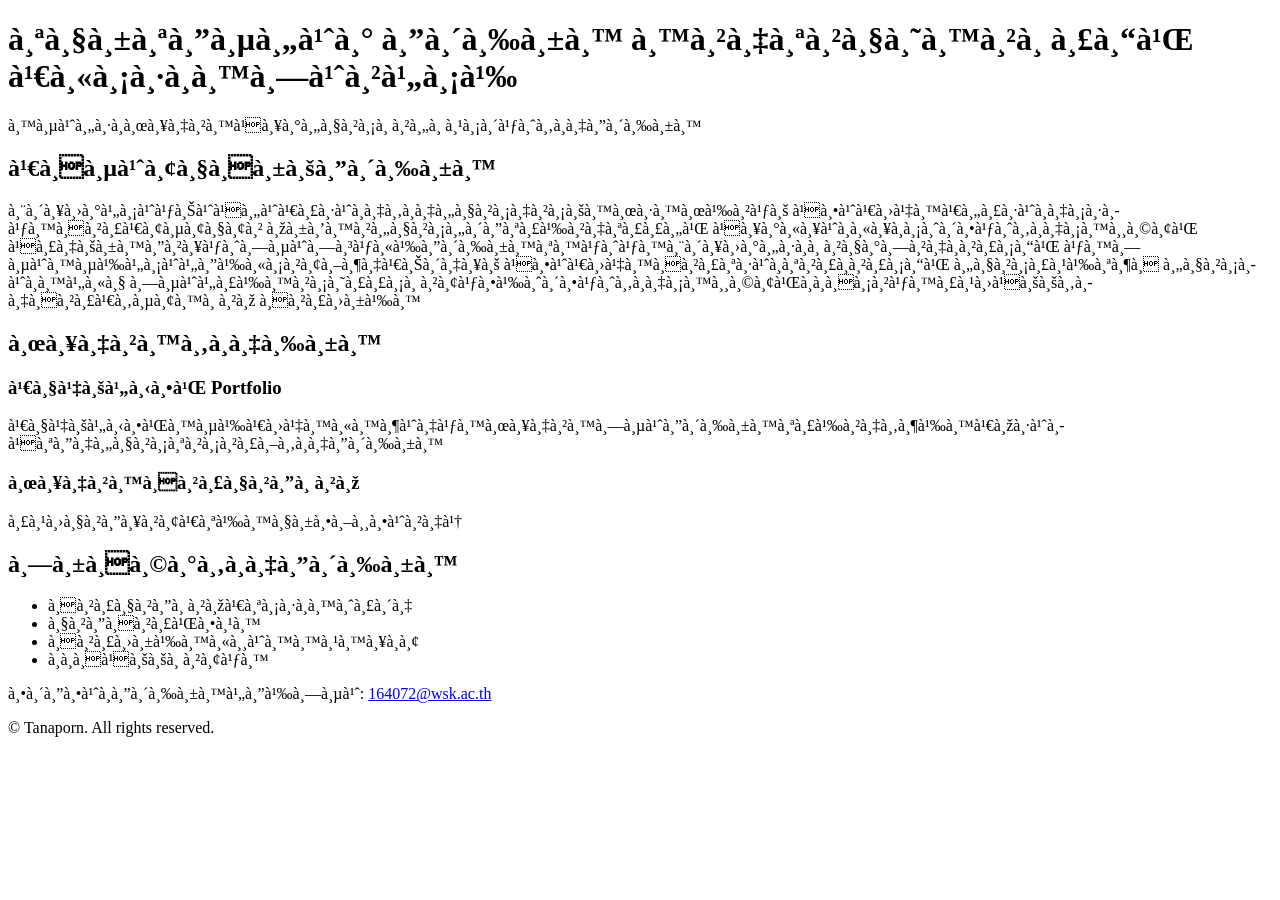
==== .github/workflows/index.html @ 2faf7e82 "index.html" ====
<!DOCTYPE html>
<html lang="th">
<head>
  <meta charset="UTF-8>
  <meta name="viewport" content="width=device-width, initial-scale=1.0">
  <meta name="description" content="เว็บไซด์แสดงผลงานและทักษะของ Tanaporn">
  <title>ความภาคภูมิใจของ Tanaporn</title>
  <link rel="stylesheet" href="style.css">
</head>
<body>
    <!-- Portfolio -->
  <header>
    <h1>สวัสดีค่ะ ดิฉัน นางสาวธนาภรณ์ เหมือนท่าไม้</h1>
    <p>นี่คือผลงานและความภาคภูมิใจของดิฉัน</p>
  <header>

  <!-- Standard Operating Procedure-->
  <section id="about">
        <h2>เกี่ยวกับดิฉัน</h2>
        <p>ศิลปะไม่ใช่แค่เรื่องของความงามบนผืนผ้าใบ แต่เป็นเครื่องมือในการเยียวยา พัฒนาความคิดสร้างสรรค์ และหล่อหลอมจิตใจของมนุษย์ แรงบันดาลใจที่ทำให้ดิฉันสนใจในศิลปะคือภาวะทางอารมณ์ ในที่นี้ไม่ได้หมายถึงเชิงลบ แต่เป็นการสื่อสารอารมณ์ ความรู้สึก ความอ่อนไหว ที่ไร้นามธรรมภายใต้จิตใจของมนุษย์ออกมาในรูปแบบของการเขียนภาพ การปั้น </p>
  </section>

  <!-- ผลงาน -->
  <section id="projects">
        <h2>ผลงานของฉัน</h2>
        <div class="project">
            <h3>เว็บไซต์ Portfolio</h3>
            <p>เว็บไซต์นี้เป็นหนึ่งในผลงานที่ดิฉันสร้างขึ้นเพื่อแสดงความสามารถของดิฉัน</p>
        </div>
        <div class="project">
            <h3>ผลงานการวาดภาพ</h3>
           <p>รูปวาดลายเส้นวัตถุต่างๆ</p>
         </div>
    </section>

    <!-- ความสามารถพิเศษ -->
    <section id="skills">
        <h2>ทักษะของดิฉัน</h2>
        <ul>
            <li>การวาดภาพเสมือนจริง</li>
            <li>วาดการ์ตูน</li>
            <li>การปั้นหุ่นนูนลอย</li>
            <li>ออกแบบภายใน</li>
        </ul>
    </section>

    <!-- ช่องทางการติดต่อ -->
    <footer>
        <p>ติดต่อดิฉันได้ที่: <a 
  href="mailto:164072@wsk.ac.th">164072@wsk.ac.th</a></p>
        <p>&copy; <span id="year"></span> Tanaporn. All rights reserved.</p>
    </footer>

    <!-- ลิงก์ไปยัง JavaScript -->
    <script src="script.js"></script>
</body>
</html>
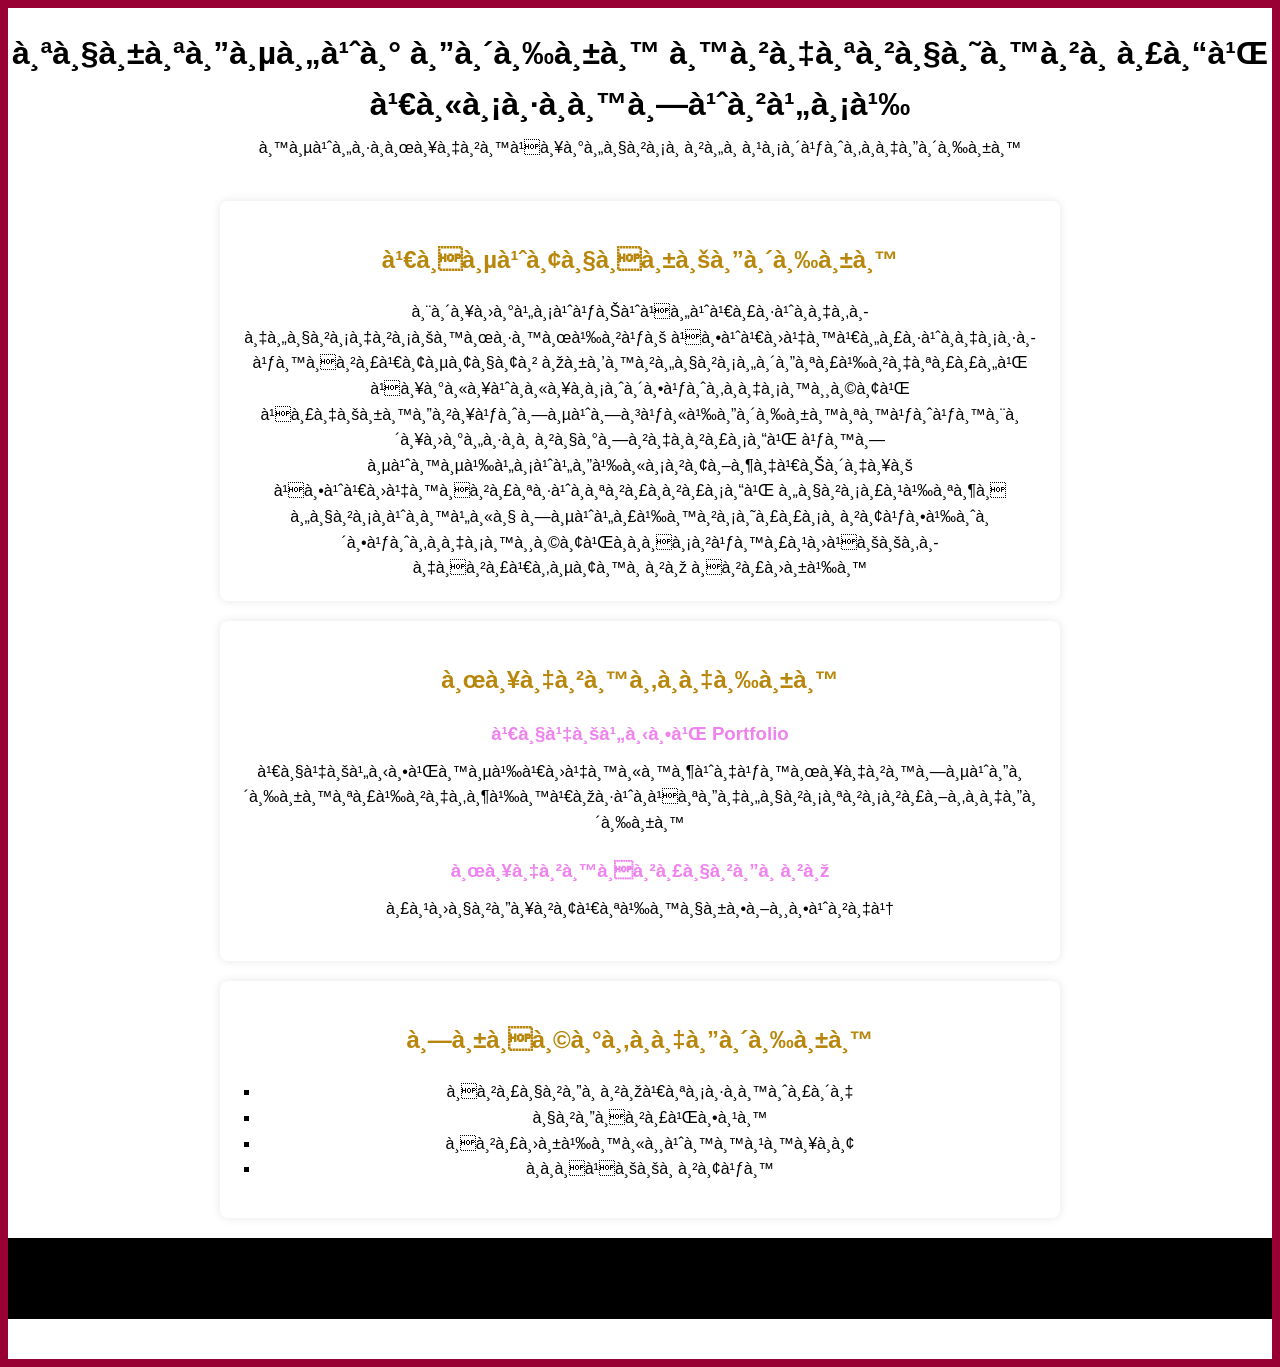
==== commit 0dda78f9: "index.html" ====
--- a/.github/workflows/index.html
+++ b/.github/workflows/index.html
@@ -46,8 +46,7 @@
 
     <!-- ช่องทางการติดต่อ -->
     <footer>
-        <p>ติดต่อดิฉันได้ที่: <a 
-  href="mailto:164072@wsk.ac.th">164072@wsk.ac.th</a></p>
+        <p>ติดต่อดิฉันได้ที่:<a>href="mailto:164072@wsk.ac.th">164072@wsk.ac.th</a></p>
         <p>&copy; <span id="year"></span> Tanaporn. All rights reserved.</p>
     </footer>
 
--- a/.github/workflows/style.css
+++ b/.github/workflows/style.css
@@ -0,0 +1,52 @@
+body {
+    font-family: Arial, sans-serif; /* ตั้งค่าฟอนต์หลัก */
+    line-height: 1.6; /* ระยะห่างระหว่างบรรทัดเพื่อให้ง่ายต่อการอ่าน */
+    margin: 5;
+    padding: 5;
+    background-color: #990033; /* สีพื้นหลังของเว็บ */
+    color: #FFFF00; /* สีตัวอักษรหลัก */
+}
+header {
+    background: #FFFFFF; /* สีพื้นหลังของส่วนหัว */
+    color: black; /* สีข้อความ */
+    padding: 20px 0; /* ระยะห่างด้านบนและล่าง */
+    text-align: center; /* จัดข้อความกึ่งกลาง */
+}
+
+header h1 {
+    margin: 0;
+}
+
+header p {
+    margin: 5px 0 0; /* ตั้งค่าระยะห่างของข้อความรอง */
+}
+section {
+    padding: 20px;
+    margin: 20px auto;
+    max-width: 800px; /* จำกัดความกว้างของเนื้อหา */
+    background: white; /* พื้นหลังสีขาว */
+    border-radius: 8px; /* ทำให้ขอบมน */
+    box-shadow: 0 0 10px rgba(0, 0, 0, 0.1); /* เพิ่มเงาเบา ๆ */
+}
+h2 {
+    color: #B8860B; /* สีของหัวข้อ */
+}
+.project {
+    margin-bottom: 20px;
+}
+
+.project h3 {
+    margin: 0 0 10px;
+    color: #EE82EE;
+}
+ul {
+    list-style-type: square; /* ใช้จุดสี่เหลี่ยมแทนจุดกลม */
+    padding-left: 20px;
+}
+footer {
+    text-align: center;
+    padding: 10px 0;
+    background: #000000; /* สีพื้นหลังเข้ม */
+    color: black;
+    margin-top: 20px;
+}
